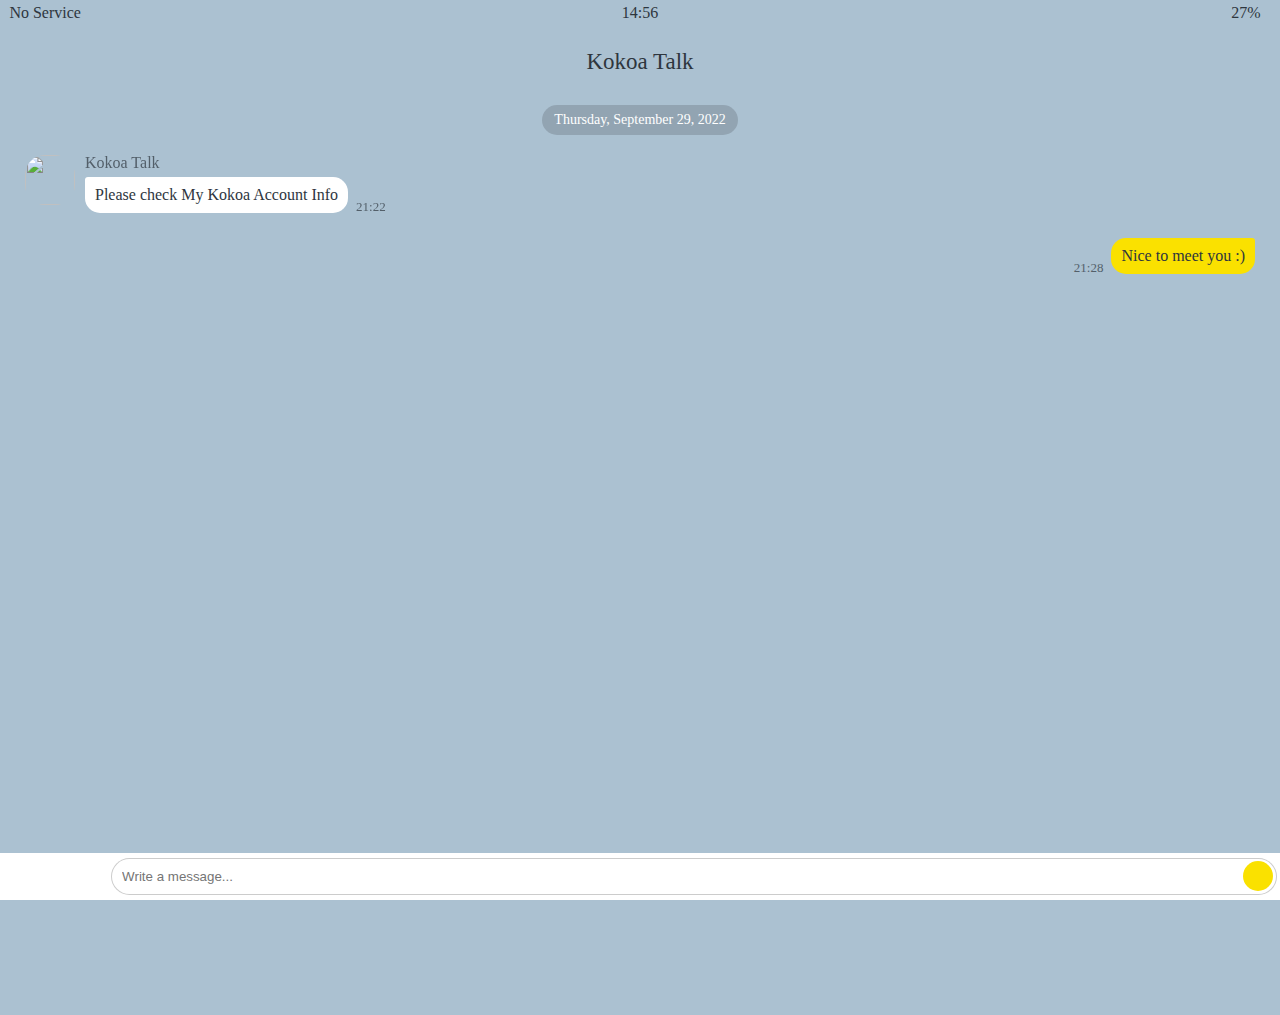
==== chat.html @ 2444662d "More Created..." ====
<!DOCTYPE html>
<html lang="en">
  <head>
    <link rel="stylesheet" href="css/styles.css" />
    <meta charset="UTF-8" />
    <meta http-equiv="X-UA-Compatible" content="IE=edge" />
    <meta name="viewport" content="width=device-width, initial-scale=1.0" />
    <title>Chat - Kokoa Clone</title>
  </head>
  <body id="chat-screen">
    <div class="status-bar">
      <div class="status-bar__column">
        <span>No Service</span>
        <i class="fa-solid fa-wifi"></i>
      </div>
      <div class="status-bar__column">
        <span>14:56</span>
      </div>
      <div class="status-bar__column">
        <span>27%</span>
        <i class="fa-solid fa-battery-three-quarters fa-lg"></i>
        <i class="fa-solid fa-bolt"></i>
      </div>
    </div>

    <header class="alt-header">
      <div class="alt-header__column">
        <a href="chats.html"><i class="fa-solid fa-chevron-left fa-lg"></i></a>
      </div>
      <div class="alt-header__column">
        <h1 class="alt-header__title">Kokoa Talk</h1>
      </div>
      <div class="alt-header__column">
        <span><i class="fa-solid fa-magnifying-glass fa-lg"></i></span>
        <span><i class="fa-solid fa-bars fa-lg"></i></span>
      </div>
    </header>

    <main class="main-screen main-chat">
      <div class="chat__timestamp">Thursday, September 29, 2022</div>

      <div class="message-row">
        <img
          src="https://encrypted-tbn0.gstatic.com/images?q=tbn:ANd9GcQHNU4GPI1dzdYR2JsI74RoST5lloF0XPzWaPLfwgn9-x3vNa93yI6QaGvw9xXyYvg5RTs&usqp=CAU"
        />
        <div class="message-row__content">
          <span class="message__author">Kokoa Talk</span>
          <div class="message__info">
            <span class="message__bubble">
              Please check My Kokoa Account Info
            </span>
            <span class="message__time">21:22</span>
          </div>
        </div>
      </div>

      <div class="message-row message-row--own">
        <div class="message__info">
          <span class="message__bubble">Nice to meet you :)</span>
          <span class="message__time">21:28</span>
        </div>
      </div>
    </main>

    <form class="reply">
      <div class="reply__column">
        <i class="fa-regular fa-square-plus fa-lg"></i>
      </div>
      <div class="reply__column">
        <input type="text" placeholder="Write a message..." />
        <i class="fa-regular fa-face-smile fa-lg"></i>
        <button><i class="fa-regular fa-paper-plane fa-lg"></i></button>
      </div>
    </form>

    <script
      src="https://kit.fontawesome.com/36484501a0.js"
      crossorigin="anonymous"
    ></script>
  </body>
</html>
---- css/styles.css ----
@import "reset.css";
@import "variable.css";

/* Components */
@import "components/nav-bar.css";
@import "components/status-bar.css";
@import "components/screen-header.css";
@import "components/user-component.css";
@import "components/badge.css";
@import "components/icon-row.css";
@import "components/alt-screen-header.css";

/* Screens */
@import "screens/login.css";
@import "screens/friends.css";
@import "screens/find.css";
@import "screens/more.css";
@import "screens/settings.css";
@import "screens/chat.css";

body {
  padding-top: 25px;
  color: #2e363e;
}

.main-screen {
  padding: 0px var(--horizontal-space);
}
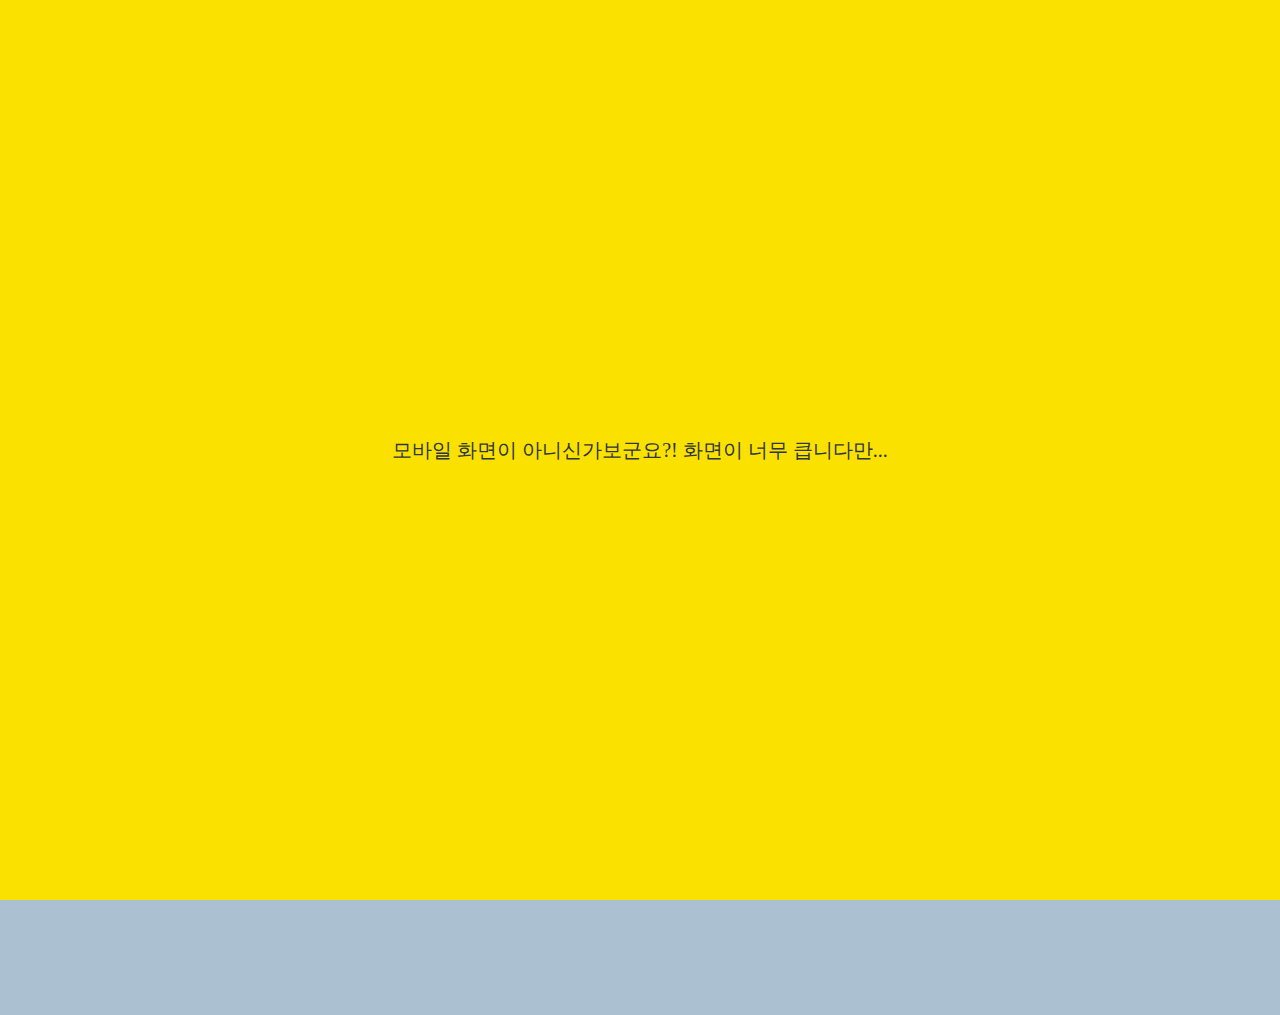
==== commit cc411ed9: "Created more..." ====
--- a/chat.html
+++ b/chat.html
@@ -73,6 +73,10 @@
       </div>
     </form>
 
+    <div id="no-mobile">
+      <span>모바일 화면이 아니신가보군요?! 화면이 너무 큽니다만...</span>
+    </div>
+
     <script
       src="https://kit.fontawesome.com/36484501a0.js"
       crossorigin="anonymous"
--- a/css/styles.css
+++ b/css/styles.css
@@ -9,6 +9,7 @@
 @import "components/badge.css";
 @import "components/icon-row.css";
 @import "components/alt-screen-header.css";
+@import "components/no-mobile.css";
 
 /* Screens */
 @import "screens/login.css";
